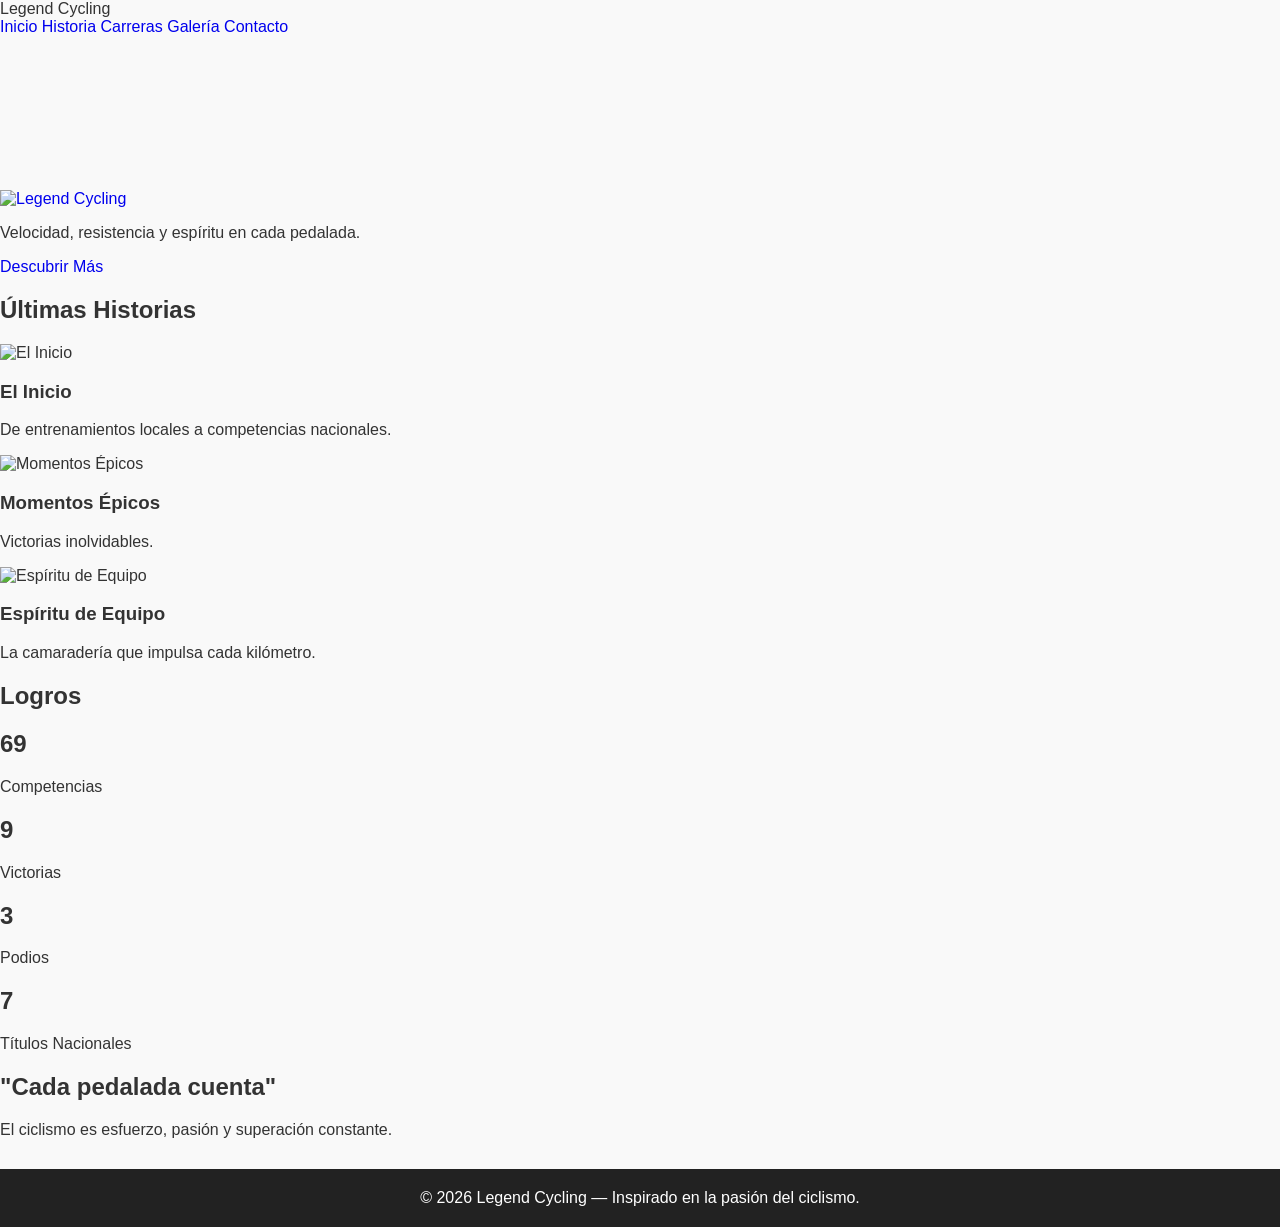
==== index (2).html @ 674412c6 "Actualización: eliminados Legend Cycling y Titulos, añadidos index (2).html y index (3).html" ====
<!DOCTYPE html>
<html lang="es">
<head>
    <meta charset="UTF-8">
    <meta name="viewport" content="width=device-width, initial-scale=1.0">

    <title>Legend Cycling</title>

    <!-- Google Fonts -->
    <link rel="preconnect" href="https://fonts.googleapis.com">
    <link rel="preconnect" href="https://fonts.gstatic.com" crossorigin>

    <link href="https://fonts.googleapis.com/css2?family=Orbitron:wght@400;700&family=Poppins:wght@300;400;500;600&display=swap" rel="stylesheet">

    <!-- CSS -->
    <link rel="stylesheet" href="style.css">
</head>

<body>

    <!-- Protección básica -->
    <script>
        document.addEventListener("contextmenu", function(e) {
            e.preventDefault();
        });

        document.addEventListener("keydown", function(e) {

            if (e.key === "F12") {
                e.preventDefault();
            }

            if (e.ctrlKey && e.shiftKey && e.key === "I") {
                e.preventDefault();
            }

            if (e.ctrlKey && e.shiftKey && e.key === "J") {
                e.preventDefault();
            }

            if (e.ctrlKey && e.key === "U") {
                e.preventDefault();
            }
        });

        document.addEventListener("dragstart", function(e) {
            e.preventDefault();
        });

        document.addEventListener("selectstart", function(e) {
            e.preventDefault();
        });

        console.log(
            btoa(document.documentElement.innerHTML)
        );
    </script>


    <!-- ================= HEADER ================= -->

    <header>

        <div class="logo">
            <span>Legend</span> Cycling
        </div>

        <nav>
            <a href="#">Inicio</a>
            <a href="#">Historia</a>
            <a href="#">Carreras</a>
            <a href="#">Galería</a>
            <a href="#">Contacto</a>
        </nav>

    </header>


    <!-- ================= HERO ================= -->

    <section class="hero">

        <video autoplay muted loop playsinline>
            <source
                src="https://cdn.coverr.co/videos/coverr-cycling-1567848857606?download=1080p"
                type="video/mp4">
        </video>

        <div class="overlay"></div>

        <div class="hero-content">

            <div class="hero-logo">

                <a
                    href="https://blogger.googleusercontent.com/img/b/R29vZ2xl/AVvXsEgRFBUoefddIAkYIjwuLxqMe09mQuiXwQrUiSy_dofNyvh56IMZwEE2xQ9gbroOaU41gNTGr7a5tXsm9Nlztora7UnalEMiilBvqFATrKfZNIjhYsrUpDT9nJeUr-Q8wH6EdFli3_o9p-TIvaiOHu7dMZjvFM7N-Ep_e3mNZ19rmzV9jxuv-PbbcO0r9Fyq/s861/Proyecto%20Ciclismo%20.jpeg"
                    target="_blank"
                >

                    <img
                        src="https://blogger.googleusercontent.com/img/b/R29vZ2xl/AVvXsEgRFBUoefddIAkYIjwuLxqMe09mQuiXwQrUiSy_dofNyvh56IMZwEE2xQ9gbroOaU41gNTGr7a5tXsm9Nlztora7UnalEMiilBvqFATrKfZNIjhYsrUpDT9nJeUr-Q8wH6EdFli3_o9p-TIvaiOHu7dMZjvFM7N-Ep_e3mNZ19rmzV9jxuv-PbbcO0r9Fyq/s320/Proyecto%20Ciclismo%20.jpeg"
                        alt="Legend Cycling"
                    >

                </a>

            </div>

            <p>
                Velocidad, resistencia y espíritu en cada pedalada.
            </p>

            <a href="#" class="btn">
                Descubrir Más
            </a>

        </div>

    </section>


    <!-- ================= HISTORIAS ================= -->

    <section class="section">

        <h2 class="title">
            Últimas Historias
        </h2>

        <div class="cards">


            <!-- CARD 1 -->

            <div class="card">

                <img
                    src="https://blogger.googleusercontent.com/img/b/R29vZ2xl/AVvXsEiXl_EbXx-yKVZsnA8ONorhjimAaYBfpCpyYtDDzyC6vPkzVJgIcz-5lc8vCGgJ4vFwtOpmfUqB6m8nycO057yatBgVDKFdW4Qyy0Ijxp-YgRxqe_gaeqBewBu3L60Fz0by4VOEF-5aqrhNUEZKylGyuY0O3yQXM2RLj0VB9TkEG3u4h7W_8olrviebRLzA/s320/Proyecto%20Pagina%20Erick%207.jpeg"
                    alt="El Inicio"
                >

                <div class="card-content">

                    <h3>
                        El Inicio
                    </h3>

                    <p>
                        De entrenamientos locales a competencias nacionales.
                    </p>

                </div>

            </div>


            <!-- CARD 2 -->

            <div class="card">

                <img
                    src="https://blogger.googleusercontent.com/img/b/R29vZ2xl/AVvXsEj17GLzruwzpKskUxo7eKqp72VOkaT6rMZjn3Qqj56PeqT_7-pJ5OqqQpx_WRf6OZfZeGZSnl8n9PR2EB-ssTb5jXsKyY1anMLQTrZBKtHCYiEkYpVn3n7lTrHOx05oKAOMbJ3mQA93PgQP8-CnVWfIir_cTEJdW0mTbGuLUiRFvkB2UGWYvjEUG_UTFej6/s320/Proyecto%20Pagina%20Erick%201%20.jpeg"
                    alt="Momentos Épicos"
                >

                <div class="card-content">

                    <h3>
                        Momentos Épicos
                    </h3>

                    <p>
                        Victorias inolvidables.
                    </p>

                </div>

            </div>


            <!-- CARD 3 -->

            <div class="card">

                <img
                    src="https://blogger.googleusercontent.com/img/b/R29vZ2xl/AVvXsEh0kG-88cRq530RKcc6gzamPYaukHsXcBt3_6Qcv4OcHBJt3sAGFR6ymML6uV8lUO5-PO3H4lDgiBQ2CIpCprf5bY1w48nO6KbLvEBF8LrWRbuBztEMvg8oBU6O32oP5NEYXBa5J1E1SXIQ6s4VJ1wmiiXnilFKuIm_uN_Gs2PxxszHsIlc5YWjhC4xovm6/s320/Proyecto%20Pagina%20Erick%202.jpeg"
                    alt="Espíritu de Equipo"
                >

                <div class="card-content">

                    <h3>
                        Espíritu de Equipo
                    </h3>

                    <p>
                        La camaradería que impulsa cada kilómetro.
                    </p>

                </div>

            </div>

        </div>

    </section>


    <!-- ================= ESTADÍSTICAS ================= -->

    <section class="stats">

        <h2 class="title">
            Logros
        </h2>

        <div class="stats-grid">


            <div class="stat-box">

                <h2>69</h2>

                <p>
                    Competencias
                </p>

            </div>


            <div class="stat-box">

                <h2>9</h2>

                <p>
                    Victorias
                </p>

            </div>


            <div class="stat-box">

                <h2>3</h2>

                <p>
                    Podios
                </p>

            </div>


            <div class="stat-box">

                <h2>7</h2>

                <p>
                    Títulos Nacionales
                </p>

            </div>

        </div>

    </section>


    <!-- ================= FRASE ================= -->

    <section class="quote">

        <div class="quote-content">

            <h2>
                "Cada pedalada cuenta"
            </h2>

            <p>
                El ciclismo es esfuerzo, pasión y superación constante.
            </p>

        </div>

    </section>


    <!-- ================= FOOTER ================= -->

    <footer>

        <p>
            © 2026 Legend Cycling — Inspirado en la pasión del ciclismo.
        </p>

    </footer>


</body>
</html>
---- style.css ----
/* =====================================================
   ESTILOS GENERALES
===================================================== */

* {
    box-sizing: border-box;
}

html {
    scroll-behavior: smooth;
}

body {
    font-family: "Segoe UI", Arial, Helvetica, sans-serif;
    margin: 0;
    padding: 0;
    background: #f9f9f9;
    color: #333;

    /* Evitar selección */
    -webkit-user-select: none;
    -moz-user-select: none;
    -ms-user-select: none;
    user-select: none;
}

img {
    max-width: 100%;
    height: auto;
    display: block;
}

a {
    text-decoration: none;
}


/* =====================================================
   BOTÓN TÍTULOS
===================================================== */

.contenedor-titulos {
    text-align: center;
    padding: 25px 15px 10px;
}

.boton-titulos {
    display: inline-block;
    background: #2e7d32;
    color: #fff;
    padding: 12px 22px;
    border-radius: 6px;
    font-size: 17px;
    font-weight: bold;
    transition: 0.3s ease;
}

.boton-titulos:hover {
    background: #1b5e20;
    transform: translateY(-2px);
}


/* =====================================================
   IMÁGENES
===================================================== */

.imagen-principal,
.imagen-seccion {
    width: 100%;
    text-align: center;
    padding: 20px 15px;
}

.imagen-principal img {
    width: 320px;
    max-width: 100%;
    margin: auto;
    border-radius: 10px;
    box-shadow: 0 4px 12px rgba(0, 0, 0, 0.15);
}

.imagen-seccion img {
    width: 320px;
    max-width: 100%;
    margin: auto;
    border-radius: 10px;
    box-shadow: 0 4px 12px rgba(0, 0, 0, 0.12);
    transition: 0.3s ease;
}

.imagen-seccion img:hover {
    transform: scale(1.02);
}


/* =====================================================
   ENCABEZADO
===================================================== */

.encabezado {
    background: linear-gradient(
        135deg,
        #4caf50,
        #2e7d32
    );

    color: white;
    padding: 25px 15px;
    text-align: center;

    box-shadow:
        0 4px 8px rgba(0, 0, 0, 0.15);
}

.encabezado h1 {
    margin: 0;
    font-size: 2.2rem;
}

.encabezado p {
    margin: 8px 0 0;
    font-size: 1.1rem;
}


/* =====================================================
   CONTENIDO
===================================================== */

.contenido {
    width: 100%;
    max-width: 1200px;
    margin: auto;
    padding: 0 15px 40px;
}


/* =====================================================
   SECCIONES
===================================================== */

.seccion {
    margin-top: 35px;
}

.seccion h2 {
    margin-top: 0;
    margin-bottom: 20px;

    color: #2e7d32;

    border-left: 5px solid #4caf50;

    padding-left: 12px;

    font-size: 1.7rem;
}


/* =====================================================
   TABLAS
===================================================== */

.tabla-contenedor {
    width: 100%;
    overflow-x: auto;
    -webkit-overflow-scrolling: touch;
}

table {
    width: 90%;
    min-width: 650px;

    margin: 20px auto;

    border-collapse: collapse;

    background: white;

    box-shadow:
        0 4px 8px rgba(0, 0, 0, 0.10);

    border-radius: 8px;

    overflow: hidden;
}

th,
td {
    padding: 12px;
    text-align: center;
    border-bottom: 1px solid #ddd;
}

th {
    background-color: #4caf50;
    color: white;
    font-weight: bold;
}

tbody tr {
    transition: background 0.2s ease;
}

tbody tr:hover {
    background-color: #f1f1f1;
}

td:first-child {
    font-weight: bold;
    color: #2e7d32;
}

td:last-child {
    font-weight: bold;
}


/* =====================================================
   RANKING
===================================================== */

.tabla-ranking {
    width: 70%;
}

.tabla-ranking th {
    background-color: #2c3e50;
}

.tabla-ranking tbody tr:nth-child(even) {
    background-color: #f9f9f9;
}


/* =====================================================
   YOUTUBE
===================================================== */

.youtube-contenedor {
    text-align: center;
    margin: 35px 0;
}

.boton-youtube {
    display: inline-block;

    background: #ff0000;
    color: white;

    padding: 12px 22px;

    border-radius: 5px;

    font-family: Arial, sans-serif;
    font-size: 16px;
    font-weight: bold;

    transition: 0.3s ease;
}

.boton-youtube:hover {
    background: #cc0000;
    transform: translateY(-2px);
}


/* =====================================================
   SUPER-COMBATIVE
===================================================== */

.combativo {
    margin: 30px 0;
}

.anio {
    font-size: 18px;
    font-weight: bold;
    margin-bottom: 12px;
}

.super-combative {
    display: flex;
    align-items: center;
    gap: 12px;

    font-family: Arial, Helvetica, sans-serif;

    padding: 10px 0;
}

.badge {
    background-color: #e10600;

    color: white;

    width: 40px;
    height: 40px;

    display: flex;
    align-items: center;
    justify-content: center;

    font-size: 22px;
    font-weight: bold;

    border-radius: 3px;

    flex-shrink: 0;
}

.text {
    font-size: 22px;
    font-weight: 600;
    color: #333;
}


/* =====================================================
   PRIVACIDAD
===================================================== */

.privacidad {
    max-width: 900px;

    margin: 40px auto;

    background: #fff;

    padding: 30px;

    border-radius: 10px;

    box-shadow:
        0 4px 10px rgba(0, 0, 0, 0.10);
}

.privacidad h2 {
    text-align: center;

    color: #000;

    font-size: 30px;

    margin: 0;
}


/* =====================================================
   FOOTER
===================================================== */

footer {
    background: #222;
    color: white;

    text-align: center;

    padding: 20px 15px;

    margin-top: 30px;
}

footer p {
    margin: 0;
}


/* =====================================================
   TABLET
===================================================== */

@media (max-width: 768px) {

    .encabezado h1 {
        font-size: 1.8rem;
    }

    .seccion h2 {
        font-size: 1.5rem;
    }

    table {
        width: 100%;
    }

    .tabla-ranking {
        width: 100%;
    }

    .privacidad {
        padding: 20px;
    }

    .privacidad h2 {
        font-size: 24px;
    }

    .text {
        font-size: 18px;
    }
}


/* =====================================================
   CELULARES
===================================================== */

@media (max-width: 480px) {

    .contenedor-titulos {
        padding-top: 18px;
    }

    .boton-titulos {
        font-size: 15px;
        padding: 10px 17px;
    }

    .encabezado {
        padding: 20px 10px;
    }

    .encabezado h1 {
        font-size: 1.5rem;
    }

    .encabezado p {
        font-size: 1rem;
    }

    .contenido {
        padding-left: 10px;
        padding-right: 10px;
    }

    .seccion {
        margin-top: 25px;
    }

    .seccion h2 {
        font-size: 1.3rem;
    }

    th,
    td {
        padding: 9px;
        font-size: 14px;
    }

    .imagen-principal,
    .imagen-seccion {
        padding: 15px 5px;
    }

    .imagen-principal img,
    .imagen-seccion img {
        width: 280px;
    }

    .badge {
        width: 35px;
        height: 35px;
        font-size: 19px;
    }

    .text {
        font-size: 16px;
    }

    .privacidad {
        padding: 18px;
        margin: 25px auto;
    }

    .privacidad h2 {
        font-size: 20px;
    }

    .boton-youtube {
        font-size: 14px;
        padding: 10px 16px;
    }
}
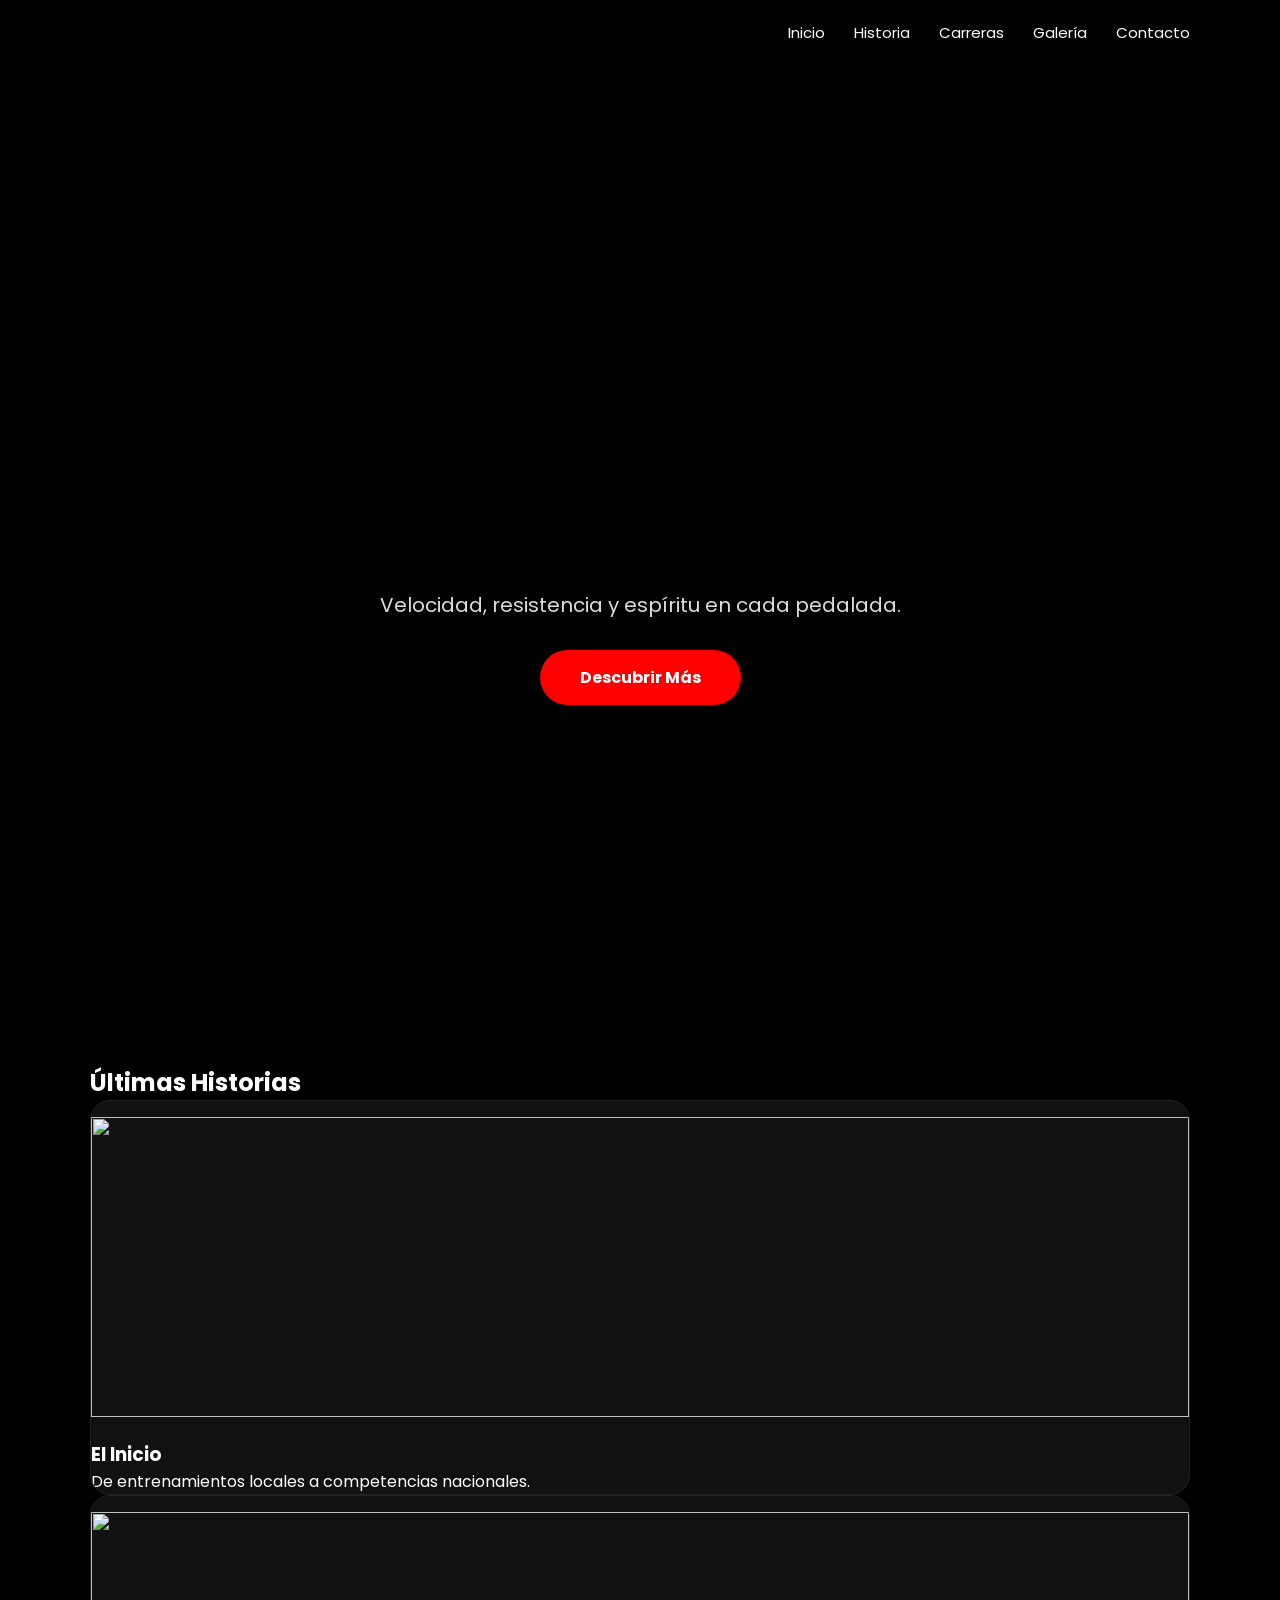
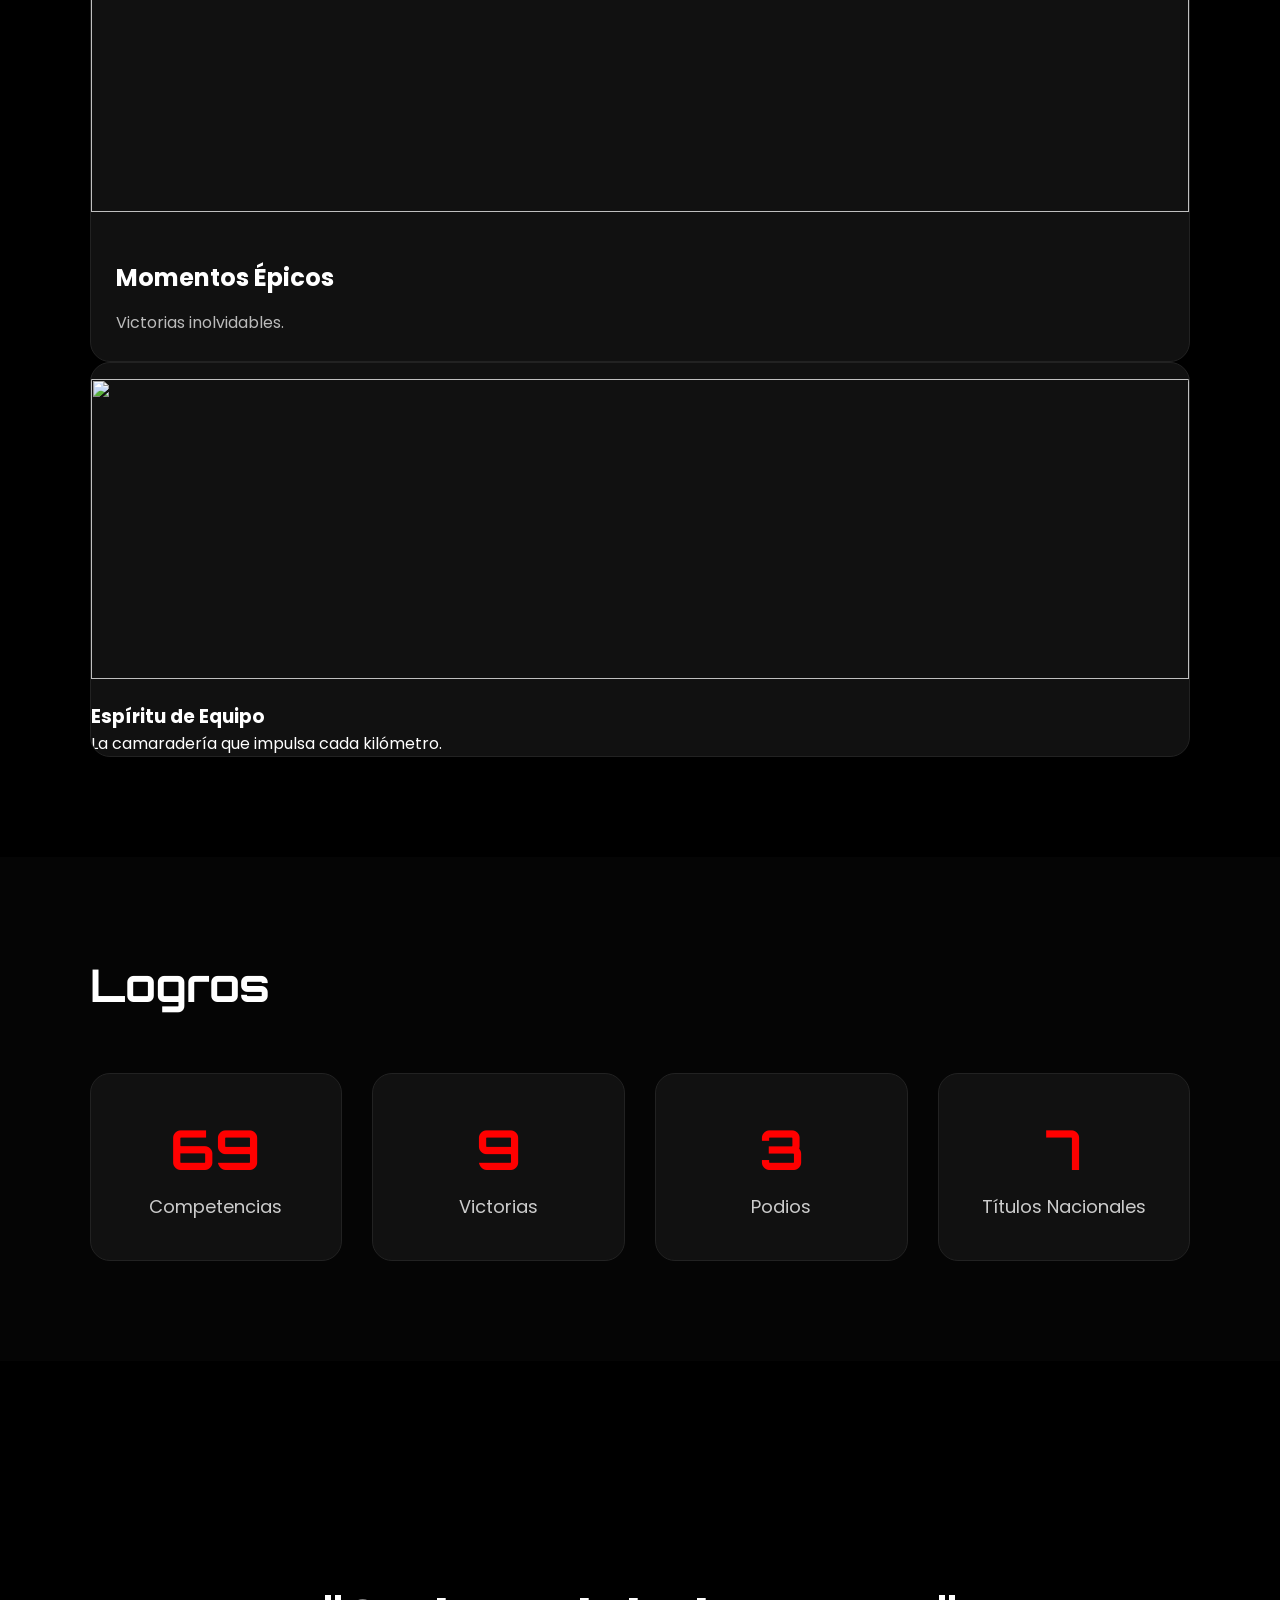
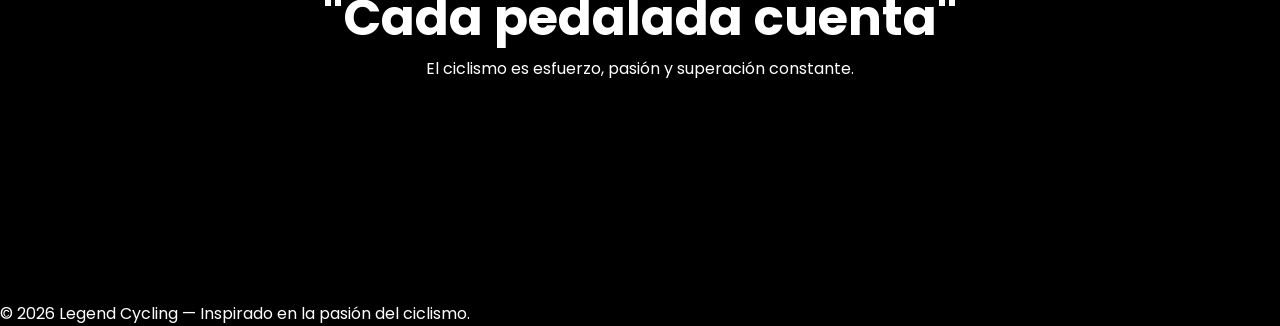
==== commit d53fddca: "Actualizo index.html e index (2).html con cambios recientes" ====
--- a/index (2).html
+++ b/index (2).html
@@ -1,299 +1,212 @@
 <!DOCTYPE html>
 <html lang="es">
 <head>
-    <meta charset="UTF-8">
-    <meta name="viewport" content="width=device-width, initial-scale=1.0">
-
-    <title>Legend Cycling</title>
-
-    <!-- Google Fonts -->
-    <link rel="preconnect" href="https://fonts.googleapis.com">
-    <link rel="preconnect" href="https://fonts.gstatic.com" crossorigin>
-
-    <link href="https://fonts.googleapis.com/css2?family=Orbitron:wght@400;700&family=Poppins:wght@300;400;500;600&display=swap" rel="stylesheet">
-
-    <!-- CSS -->
-    <link rel="stylesheet" href="style.css">
+<meta charset="UTF-8">
+
+
+<!-- Evitar selección de texto -->
+<style>
+    body {
+        -webkit-user-select: none;
+        -moz-user-select: none;
+        -ms-user-select: none;
+        user-select: none;
+    }
+</style>
+
 </head>
-
 <body>
 
-    <!-- Protección básica -->
-    <script>
-        document.addEventListener("contextmenu", function(e) {
-            e.preventDefault();
-        });
-
-        document.addEventListener("keydown", function(e) {
-
-            if (e.key === "F12") {
-                e.preventDefault();
-            }
-
-            if (e.ctrlKey && e.shiftKey && e.key === "I") {
-                e.preventDefault();
-            }
-
-            if (e.ctrlKey && e.shiftKey && e.key === "J") {
-                e.preventDefault();
-            }
-
-            if (e.ctrlKey && e.key === "U") {
-                e.preventDefault();
-            }
-        });
-
-        document.addEventListener("dragstart", function(e) {
-            e.preventDefault();
-        });
-
-        document.addEventListener("selectstart", function(e) {
-            e.preventDefault();
-        });
-
-        console.log(
-            btoa(document.documentElement.innerHTML)
-        );
-    </script>
-
-
-    <!-- ================= HEADER ================= -->
-
-    <header>
-
-        <div class="logo">
-            <span>Legend</span> Cycling
-        </div>
-
-        <nav>
-            <a href="#">Inicio</a>
-            <a href="#">Historia</a>
-            <a href="#">Carreras</a>
-            <a href="#">Galería</a>
-            <a href="#">Contacto</a>
-        </nav>
-
-    </header>
-
-
-    <!-- ================= HERO ================= -->
-
-    <section class="hero">
-
-        <video autoplay muted loop playsinline>
-            <source
-                src="https://cdn.coverr.co/videos/coverr-cycling-1567848857606?download=1080p"
-                type="video/mp4">
-        </video>
-
-        <div class="overlay"></div>
-
-        <div class="hero-content">
-
-            <div class="hero-logo">
-
-                <a
-                    href="https://blogger.googleusercontent.com/img/b/R29vZ2xl/AVvXsEgRFBUoefddIAkYIjwuLxqMe09mQuiXwQrUiSy_dofNyvh56IMZwEE2xQ9gbroOaU41gNTGr7a5tXsm9Nlztora7UnalEMiilBvqFATrKfZNIjhYsrUpDT9nJeUr-Q8wH6EdFli3_o9p-TIvaiOHu7dMZjvFM7N-Ep_e3mNZ19rmzV9jxuv-PbbcO0r9Fyq/s861/Proyecto%20Ciclismo%20.jpeg"
-                    target="_blank"
-                >
-
-                    <img
-                        src="https://blogger.googleusercontent.com/img/b/R29vZ2xl/AVvXsEgRFBUoefddIAkYIjwuLxqMe09mQuiXwQrUiSy_dofNyvh56IMZwEE2xQ9gbroOaU41gNTGr7a5tXsm9Nlztora7UnalEMiilBvqFATrKfZNIjhYsrUpDT9nJeUr-Q8wH6EdFli3_o9p-TIvaiOHu7dMZjvFM7N-Ep_e3mNZ19rmzV9jxuv-PbbcO0r9Fyq/s320/Proyecto%20Ciclismo%20.jpeg"
-                        alt="Legend Cycling"
-                    >
-
-                </a>
-
-            </div>
-
-            <p>
-                Velocidad, resistencia y espíritu en cada pedalada.
-            </p>
-
-            <a href="#" class="btn">
-                Descubrir Más
-            </a>
-
-        </div>
-
-    </section>
-
-
-    <!-- ================= HISTORIAS ================= -->
-
-    <section class="section">
-
-        <h2 class="title">
-            Últimas Historias
-        </h2>
-
-        <div class="cards">
-
-
-            <!-- CARD 1 -->
-
-            <div class="card">
-
-                <img
-                    src="https://blogger.googleusercontent.com/img/b/R29vZ2xl/AVvXsEiXl_EbXx-yKVZsnA8ONorhjimAaYBfpCpyYtDDzyC6vPkzVJgIcz-5lc8vCGgJ4vFwtOpmfUqB6m8nycO057yatBgVDKFdW4Qyy0Ijxp-YgRxqe_gaeqBewBu3L60Fz0by4VOEF-5aqrhNUEZKylGyuY0O3yQXM2RLj0VB9TkEG3u4h7W_8olrviebRLzA/s320/Proyecto%20Pagina%20Erick%207.jpeg"
-                    alt="El Inicio"
-                >
-
-                <div class="card-content">
-
-                    <h3>
-                        El Inicio
-                    </h3>
-
-                    <p>
-                        De entrenamientos locales a competencias nacionales.
-                    </p>
-
-                </div>
-
-            </div>
-
-
-            <!-- CARD 2 -->
-
-            <div class="card">
-
-                <img
-                    src="https://blogger.googleusercontent.com/img/b/R29vZ2xl/AVvXsEj17GLzruwzpKskUxo7eKqp72VOkaT6rMZjn3Qqj56PeqT_7-pJ5OqqQpx_WRf6OZfZeGZSnl8n9PR2EB-ssTb5jXsKyY1anMLQTrZBKtHCYiEkYpVn3n7lTrHOx05oKAOMbJ3mQA93PgQP8-CnVWfIir_cTEJdW0mTbGuLUiRFvkB2UGWYvjEUG_UTFej6/s320/Proyecto%20Pagina%20Erick%201%20.jpeg"
-                    alt="Momentos Épicos"
-                >
-
-                <div class="card-content">
-
-                    <h3>
-                        Momentos Épicos
-                    </h3>
-
-                    <p>
-                        Victorias inolvidables.
-                    </p>
-
-                </div>
-
-            </div>
-
-
-            <!-- CARD 3 -->
-
-            <div class="card">
-
-                <img
-                    src="https://blogger.googleusercontent.com/img/b/R29vZ2xl/AVvXsEh0kG-88cRq530RKcc6gzamPYaukHsXcBt3_6Qcv4OcHBJt3sAGFR6ymML6uV8lUO5-PO3H4lDgiBQ2CIpCprf5bY1w48nO6KbLvEBF8LrWRbuBztEMvg8oBU6O32oP5NEYXBa5J1E1SXIQ6s4VJ1wmiiXnilFKuIm_uN_Gs2PxxszHsIlc5YWjhC4xovm6/s320/Proyecto%20Pagina%20Erick%202.jpeg"
-                    alt="Espíritu de Equipo"
-                >
-
-                <div class="card-content">
-
-                    <h3>
-                        Espíritu de Equipo
-                    </h3>
-
-                    <p>
-                        La camaradería que impulsa cada kilómetro.
-                    </p>
-
-                </div>
-
-            </div>
-
-        </div>
-
-    </section>
-
-
-    <!-- ================= ESTADÍSTICAS ================= -->
-
-    <section class="stats">
-
-        <h2 class="title">
-            Logros
-        </h2>
-
-        <div class="stats-grid">
-
-
-            <div class="stat-box">
-
-                <h2>69</h2>
-
-                <p>
-                    Competencias
-                </p>
-
-            </div>
-
-
-            <div class="stat-box">
-
-                <h2>9</h2>
-
-                <p>
-                    Victorias
-                </p>
-
-            </div>
-
-
-            <div class="stat-box">
-
-                <h2>3</h2>
-
-                <p>
-                    Podios
-                </p>
-
-            </div>
-
-
-            <div class="stat-box">
-
-                <h2>7</h2>
-
-                <p>
-                    Títulos Nacionales
-                </p>
-
-            </div>
-
-        </div>
-
-    </section>
-
-
-    <!-- ================= FRASE ================= -->
-
-    <section class="quote">
-
-        <div class="quote-content">
-
-            <h2>
-                "Cada pedalada cuenta"
-            </h2>
-
-            <p>
-                El ciclismo es esfuerzo, pasión y superación constante.
-            </p>
-
-        </div>
-
-    </section>
-
-
-    <!-- ================= FOOTER ================= -->
-
-    <footer>
-
-        <p>
-            © 2026 Legend Cycling — Inspirado en la pasión del ciclismo.
-        </p>
-
-    </footer>
-
+
+<script>
+// ===========================
+// 1. DESACTIVAR CLICK DERECHO
+// ===========================
+document.addEventListener("contextmenu", function(e){
+    e.preventDefault();
+});
+
+// ===========================
+// 2. DESACTIVAR TECLAS DE INSPECTOR
+// ===========================
+document.onkeydown = function(e) {
+    if (e.keyCode === 123) return false;        // F12
+    if (e.ctrlKey && e.shiftKey && e.keyCode === 73) return false; // CTRL+SHIFT+I
+    if (e.ctrlKey && e.shiftKey && e.keyCode === 74) return false; // CTRL+SHIFT+J
+    if (e.ctrlKey && e.keyCode === 85) return false; // CTRL+U
+};
+
+// ===========================
+// 3. DESACTIVAR ARRASTRAR CONTENIDO
+// ===========================
+document.addEventListener("dragstart", function(e){
+    e.preventDefault();
+});
+
+// ===========================
+// 4. DESACTIVAR SELECCIÓN DE TEXTO JS EXTRA
+// ===========================
+document.onselectstart = function() { return false; }
+
+// ===========================
+// 5. OCULTAR CODIGO HTML OFUSCANDOLO (NIVEL BÁSICO)
+// ===========================
+(function(){
+    const html = document.documentElement.innerHTML;
+    const encoded = btoa(unescape(encodeURIComponent(html)));
+    console.log("Código protegido (Base64):", encoded);
+})();
+</script>
 
 </body>
-</html>+</html>
+
+
+
+
+<!DOCTYPE html>
+<html lang="es">
+<head>
+<meta charset="UTF-8">
+<meta name="viewport" content="width=device-width, initial-scale=1.0">
+
+<title>Legend Cycling</title>
+
+
+
+ 
+
+<link href="https://fonts.googleapis.com/css2?family=Orbitron:wght@400;700&family=Poppins:wght@300;400;500;600&display=swap" rel="stylesheet">
+<style>
+*{margin:0;padding:0;box-sizing:border-box;}
+body{background:#000;color:white;font-family:'Poppins',sans-serif;overflow-x:hidden;}
+
+/* HEADER */
+header{position:;width: 100%;top:0;left:0;z-index:1000;padding:20px 7%;display:flex;justify-content:space-between;align-items:center;background:rgba(0,0,0,0.35);backdrop-filter:blur(10px);}
+.logo{font-size:28px;font-family:'Orbitron',sans-serif;font-weight:bold;color:#fff;}
+.logo span{color:red;}
+nav a{color:white;text-decoration:none;margin-left:25px;font-size:15px;transition:0.3s;}
+nav a:hover{color:red;}
+
+/* HERO */
+.hero{height:100vh;position:relative;display:flex;align-items:center;justify-content:center;text-align:center;overflow:hidden;}
+.hero video{position:absolute;width:100%;height:100%;object-fit:cover;top:0;left:0;}
+/* Overlay más suave */
+.overlay{position:absolute;width:100%;height:100%;background:rgba(0,0,0,0.15);} 
+.hero-content{position:relative;z-index:2;max-width:900px;padding:20px;}
+.hero-content h1{font-size:75px;font-family:'Orbitron',sans-serif;text-transform:uppercase;margin-bottom:20px;animation:fadeUp 1s ease;}
+.hero-content p{font-size:20px;color:#ddd;margin-bottom:30px;animation:fadeUp 1.5s ease;}
+.btn{display:inline-block;padding:15px 40px;background:red;color:white;text-decoration:none;border-radius:40px;transition:0.3s;font-weight:bold;}
+.btn:hover{background:white;color:black;}
+
+/* SECTION */
+.section{padding:100px 7%;}
+.title{font-size:45px;margin-bottom:60px;font-family:'Orbitron',sans-serif;}
+.cards{display:grid;grid-template-columns:repeat(auto-fit,minmax(300px,1fr));gap:30px;}
+.card{background:#111;border-radius:20px;overflow:hidden;transition:0.4s;border:1px solid #222;}
+.card:hover{transform:translateY(-10px);box-shadow:0 0 30px rgba(255,0,0,0.4);}
+.card img{width:100%;height:300px;object-fit:cover;}
+.card-content{padding:25px;}
+.card-content h3{margin-bottom:15px;font-size:24px;}
+.card-content p{color:#bbb;line-height:1.6;}
+
+/* STATS */
+.stats{background:#050505;padding:100px 7%;}
+.stats-grid{display:grid;grid-template-columns:repeat(auto-fit,minmax(220px,1fr));gap:30px;text-align:center;}
+.stat-box{padding:40px 20px;border:1px solid #222;border-radius:20px;background:#111;}
+.stat-box h2{font-size:55px;color:red;margin-bottom:10px;font-family:'Orbitron',sans-serif;}
+.stat-box p{color:#ccc;font-size:18px;}
+
+/* QUOTE */
+.quote{height:60vh;background:url('imagen1.jpeg') center/cover;display:flex;align-items:center;justify-content:center;text-align:center;position:relative;}
+/* Overlay más transparente */
+.quote::before{content:'';position:absolute;width:100%;height:100%;background:rgba(0,0,0,0.25);} 
+.quote-content{position:relative;z-index:2;max-width:900px;padding:20px;}
+.quote-content h2{font-size:50px;font-family:';}
+.quote-content p{font-size:22px;color:#ddd;}
+
+/* FOOTER */
+footer{background:#000;padding:40px 7%;text-align:center;border-top:1px solid #111;}
+footer p{color:#777;}
+
+/* ANIMATIONS */
+@keyframes fadeUp{from{opacity:0;transform:translateY(40px);}to{opacity:1;transform:translateY(0);}}
+
+@media(max-width:768px){
+.hero-content h1{font-size:42px;}
+.hero-content p{font-size:17px;}
+.title{font-size:32px;}
+nav{display:none;}
+}
+</style>
+</head>
+<body>
+
+<header>
+<div class="logo"><span></span></div>
+<nav>
+<a href="#">Inicio</a>
+<a href="#">Historia</a>
+<a href="#">Carreras</a>
+<a href="#">Galería</a>
+<a href="#">Contacto</a>
+</nav>
+</header>
+
+<!-- HERO -->
+<section class="hero">
+<video autoplay muted loop playsinline>
+<source src="https://cdn.coverr.co/videos/coverr-cycling-1567848857606?download=1080p" type="video/mp4">
+</video>
+<div class="overlay"></div>
+<div class="hero-content">
+<h1><div class="separator" style="clear: both;"><a href="https://blogger.googleusercontent.com/img/b/R29vZ2xl/AVvXsEgRFBUoefddIAkYIjwuLxqMe09mQuiXwQrUiSy_dofNyvh56IMZwEE2xQ9gbroOaU41gNTGr7a5tXsm9Nlztora7UnalEMiilBvqFATrKfZNIjhYsrUpDT9nJeUr-Q8wH6EdFli3_o9p-TIvaiOHu7dMZjvFM7N-Ep_e3mNZ19rmzV9jxuv-PbbcO0r9Fyq/s861/Proyecto%20Ciclismo%20.jpeg" style="display: block; padding: 1em 0; text-align: center; "><img alt="" border="0" width="320" data-original-height="617" data-original-width="861" src="https://blogger.googleusercontent.com/img/b/R29vZ2xl/AVvXsEgRFBUoefddIAkYIjwuLxqMe09mQuiXwQrUiSy_dofNyvh56IMZwEE2xQ9gbroOaU41gNTGr7a5tXsm9Nlztora7UnalEMiilBvqFATrKfZNIjhYsrUpDT9nJeUr-Q8wH6EdFli3_o9p-TIvaiOHu7dMZjvFM7N-Ep_e3mNZ19rmzV9jxuv-PbbcO0r9Fyq/s320/Proyecto%20Ciclismo%20.jpeg"/></a></div></h1>
+<p>Velocidad, resistencia y espíritu en cada pedalada.</p>
+<a href="#" class="btn">Descubrir Más</a>
+</div>
+</section>
+
+<!-- HISTORIAS -->
+<section class="section">
+<h2 class="">Últimas Historias</h2>
+<div class="cards">
+<div class="card">
+  <div class="separator" style="clear: both;"><a href="https://blogger.googleusercontent.com/img/b/R29vZ2xl/AVvXsEiXl_EbXx-yKVZsnA8ONorhjimAaYBfpCpyYtDDzyC6vPkzVJgIcz-5lc8vCGgJ4vFwtOpmfUqB6m8nycO057yatBgVDKFdW4Qyy0Ijxp-YgRxqe_gaeqBewBu3L60Fz0by4VOEF-5aqrhNUEZKylGyuY0O3yQXM2RLj0VB9TkEG3u4h7W_8olrviebRLzA/s1080/Proyecto%20Pagina%20Erick%207.jpeg" style="display: block; padding: 1em 0; text-align: center; "><img alt="" border="0" width="320" data-original-height="1009" data-original-width="1080" src="https://blogger.googleusercontent.com/img/b/R29vZ2xl/AVvXsEiXl_EbXx-yKVZsnA8ONorhjimAaYBfpCpyYtDDzyC6vPkzVJgIcz-5lc8vCGgJ4vFwtOpmfUqB6m8nycO057yatBgVDKFdW4Qyy0Ijxp-YgRxqe_gaeqBewBu3L60Fz0by4VOEF-5aqrhNUEZKylGyuY0O3yQXM2RLj0VB9TkEG3u4h7W_8olrviebRLzA/s320/Proyecto%20Pagina%20Erick%207.jpeg"/></a></div>
+<h3>El Inicio</h3><p>De entrenamientos locales a competencias nacionales.</p></div>
+  
+</div>
+<div class="card">
+<div class="separator" style="clear: both;"><a href="https://blogger.googleusercontent.com/img/b/R29vZ2xl/AVvXsEj17GLzruwzpKskUxo7eKqp72VOkaT6rMZjn3Qqj56PeqT_7-pJ5OqqQpx_WRf6OZfZeGZSnl8n9PR2EB-ssTb5jXsKyY1anMLQTrZBKtHCYiEkYpVn3n7lTrHOx05oKAOMbJ3mQA93PgQP8-CnVWfIir_cTEJdW0mTbGuLUiRFvkB2UGWYvjEUG_UTFej6/s1080/Proyecto%20Pagina%20Erick%201%20.jpeg" style="display: block; padding: 1em 0; text-align: center; "><img alt="" border="0" width="320" data-original-height="1080" data-original-width="1080" src="https://blogger.googleusercontent.com/img/b/R29vZ2xl/AVvXsEj17GLzruwzpKskUxo7eKqp72VOkaT6rMZjn3Qqj56PeqT_7-pJ5OqqQpx_WRf6OZfZeGZSnl8n9PR2EB-ssTb5jXsKyY1anMLQTrZBKtHCYiEkYpVn3n7lTrHOx05oKAOMbJ3mQA93PgQP8-CnVWfIir_cTEJdW0mTbGuLUiRFvkB2UGWYvjEUG_UTFej6/s320/Proyecto%20Pagina%20Erick%201%20.jpeg"/></a></div>
+<div class="card-content"><h3>Momentos Épicos</h3><p>Victorias inolvidables.</p></div>
+</div>
+<div class="card">
+<div class="separator" style="clear: both;"><a href="https://blogger.googleusercontent.com/img/b/R29vZ2xl/AVvXsEh0kG-88cRq530RKcc6gzamPYaukHsXcBt3_6Qcv4OcHBJt3sAGFR6ymML6uV8lUO5-PO3H4lDgiBQ2CIpCprf5bY1w48nO6KbLvEBF8LrWRbuBztEMvg8oBU6O32oP5NEYXBa5J1E1SXIQ6s4VJ1wmiiXnilFKuIm_uN_Gs2PxxszHsIlc5YWjhC4xovm6/s960/Proyecto%20Pagina%20Erick%202.jpeg" style="display: block; padding: 1em 0; text-align: center; "><img alt="" border="0" height="320" data-original-height="960" data-original-width="540" src="https://blogger.googleusercontent.com/img/b/R29vZ2xl/AVvXsEh0kG-88cRq530RKcc6gzamPYaukHsXcBt3_6Qcv4OcHBJt3sAGFR6ymML6uV8lUO5-PO3H4lDgiBQ2CIpCprf5bY1w48nO6KbLvEBF8LrWRbuBztEMvg8oBU6O32oP5NEYXBa5J1E1SXIQ6s4VJ1wmiiXnilFKuIm_uN_Gs2PxxszHsIlc5YWjhC4xovm6/s320/Proyecto%20Pagina%20Erick%202.jpeg"/></a></div>
+<h3>Espíritu de Equipo</h3><p>La camaradería que impulsa cada kilómetro.</p></div>
+</div>
+</div>
+</section>
+
+<!-- STATS -->
+<section class="stats">
+<h2 class="title">Logros</h2>
+<div class="stats-grid">
+<div class="stat-box"><h2>69</h2><p>Competencias</p></div>
+<div class="stat-box"><h2>9</h2><p>Victorias</p></div>
+<div class="stat-box"><h2>3</h2><p>Podios</p></div>
+<div class="stat-box"><h2>7</h2><p>Títulos Nacionales</p></div>
+</div>
+</section>
+
+<!-- QUOTE -->
+<section class="quote">
+<div class="quote-content">
+<h2>"Cada pedalada cuenta"</h2>
+<p>El ciclismo es esfuerzo, pasión y superación constante.</p>
+</div>
+</section>
+
+<footer>
+<p>© 2026 Legend Cycling — Inspirado en la pasión del ciclismo.</p>
+</footer>
+
+
